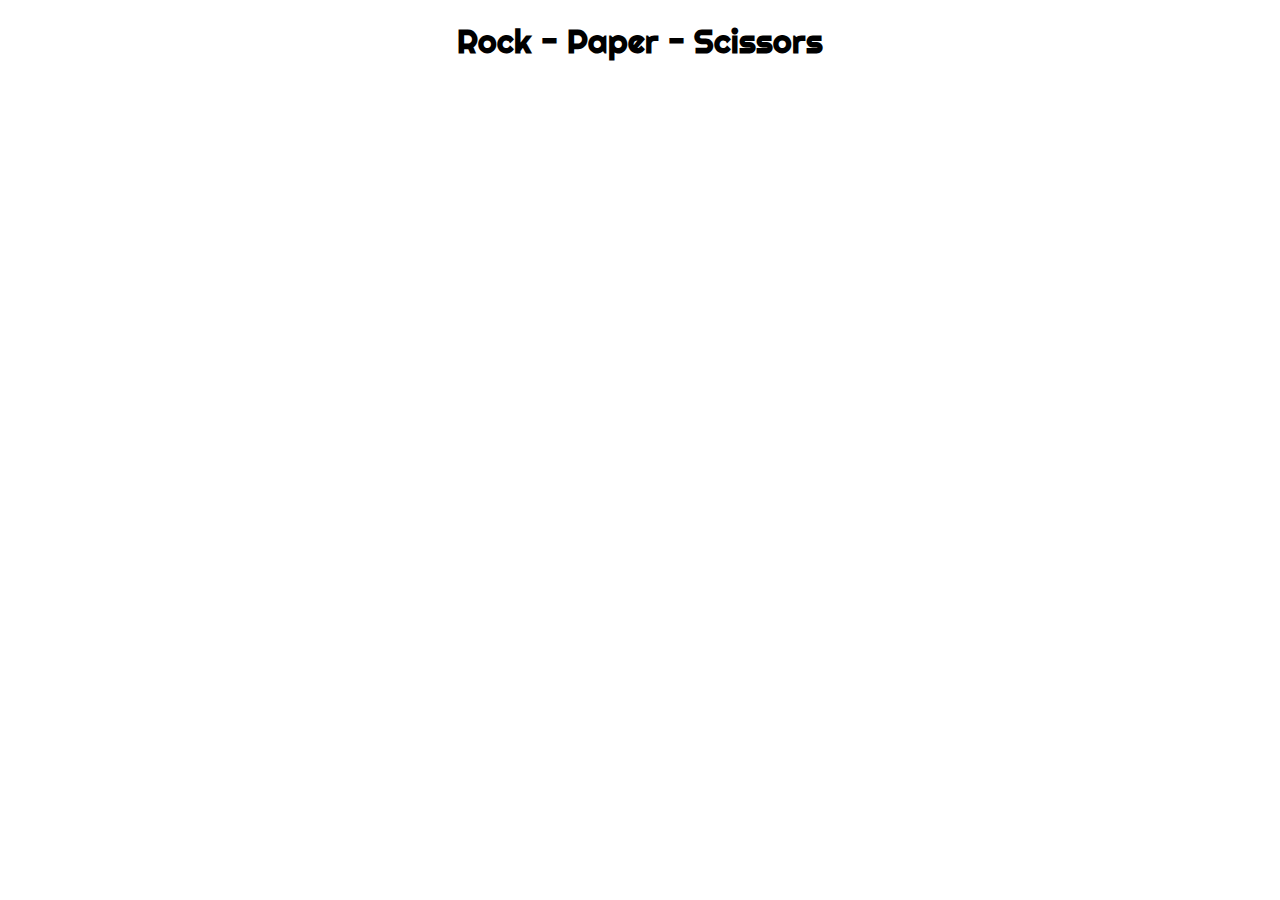
==== index.html @ 924370f8 "Basic game functionality implemented." ====
<!DOCTYPE html>
<html lang="en">
<head>
    <meta charset="UTF-8">
    <meta http-equiv="X-UA-Compatible" content="IE=edge">
    <meta name="viewport" content="width=device-width, initial-scale=1.0">
    <title>Rock - Paper - Scissors</title>

    <!-- Google Fonts -->
    <link rel="preconnect" href="https://fonts.googleapis.com">
    <link rel="preconnect" href="https://fonts.gstatic.com" crossorigin>
    <link href="https://fonts.googleapis.com/css2?family=Righteous&display=swap" rel="stylesheet">
    <!-- CSS Stylesheet -->
    <link rel="stylesheet" href="./assets/styles/main.css">
</head>
<body>
    
    <header>
        <h1>Rock - Paper - Scissors</h1>
        <!-- <button class="start">Start Game</button> -->
    </header>

    <script src="./assets/scripts/main-scripts.js"></script>
</body>
</html>
---- assets/styles/main.css ----
html {
    box-sizing: border-box;
}

*, *:before, *:after {
    box-sizing: inherit;
}

/* Visualize every element with a white box - debugging */
/* * {
    outline: 1px solid whitesmoke !important;
} */

body {
    margin: 0;
    padding: 0;
}

header {
    display: flex;
    flex-direction: column;
}

header h1 {
    text-align: center;
    font-family: 'Righteous', cursive, sans-serif;
}
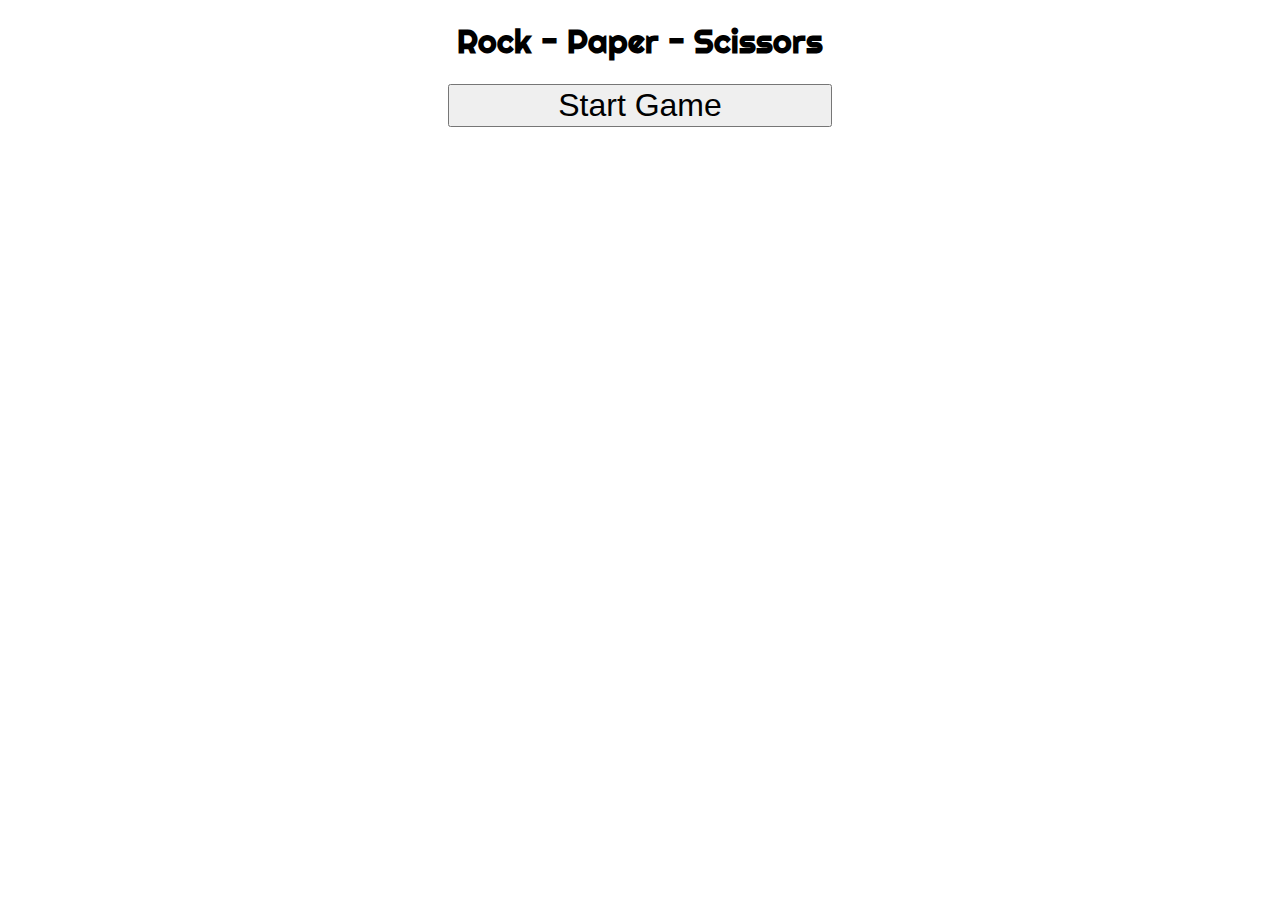
==== commit c13f38dc: "Implemented Start game button, added button event listener" ====
--- a/index.html
+++ b/index.html
@@ -17,7 +17,7 @@
     
     <header>
         <h1>Rock - Paper - Scissors</h1>
-        <!-- <button class="start">Start Game</button> -->
+        <button class="start">Start Game</button>
     </header>
 
     <script src="./assets/scripts/main-scripts.js"></script>
--- a/assets/styles/main.css
+++ b/assets/styles/main.css
@@ -21,9 +21,16 @@
 header {
     display: flex;
     flex-direction: column;
+    justify-content: center;
+    align-items: center;
 }
 
 header h1 {
     text-align: center;
     font-family: 'Righteous', cursive, sans-serif;
+}
+
+button {
+    width: 30%;
+    font-size: 2em;
 }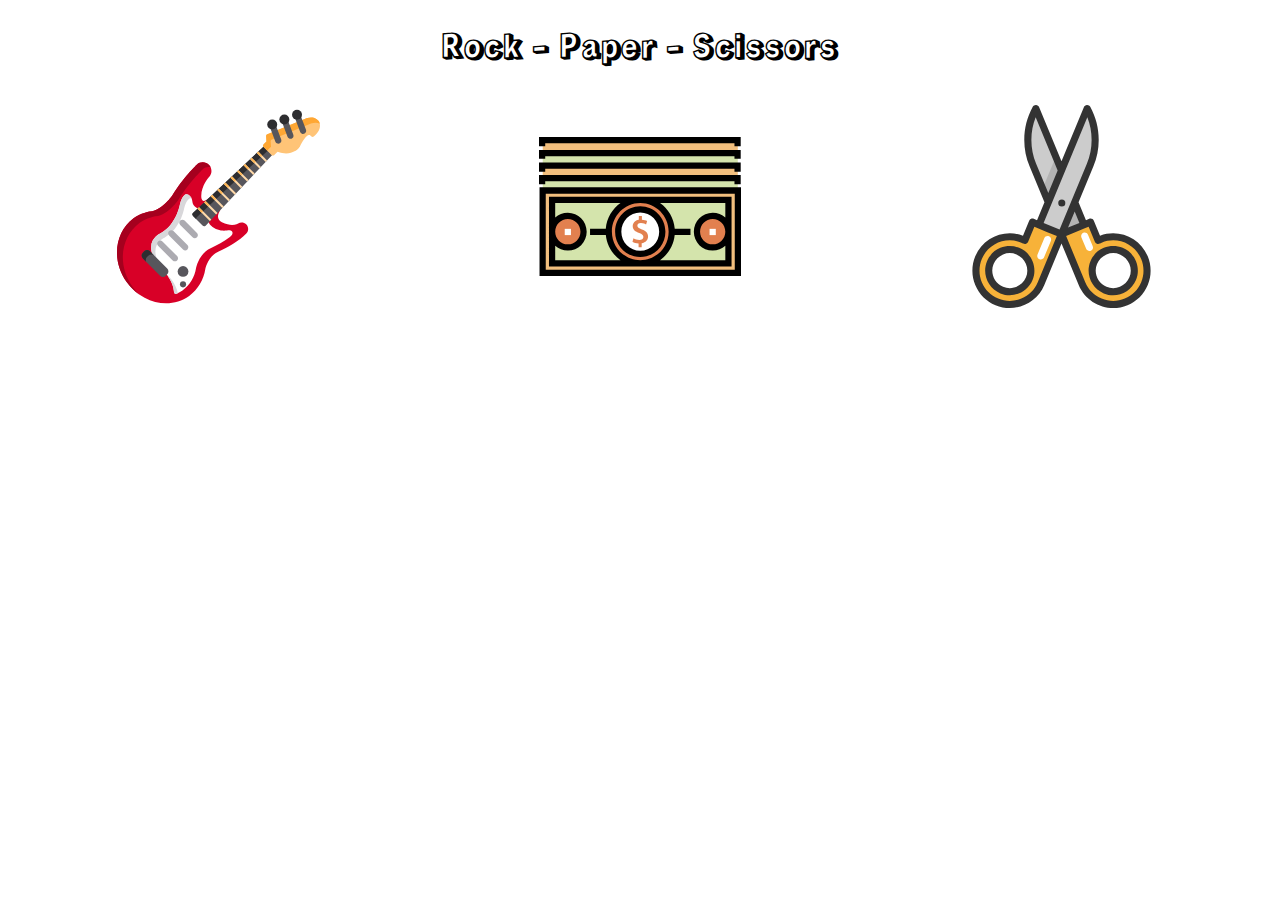
==== commit a1d1d61c: "Added svgs for rock, paper, scissors, created basic grid layout" ====
--- a/index.html
+++ b/index.html
@@ -10,15 +10,34 @@
     <link rel="preconnect" href="https://fonts.googleapis.com">
     <link rel="preconnect" href="https://fonts.gstatic.com" crossorigin>
     <link href="https://fonts.googleapis.com/css2?family=Righteous&display=swap" rel="stylesheet">
+
+    <!-- Google Fonts -->
+    <link rel="preconnect" href="https://fonts.googleapis.com">
+    <link rel="preconnect" href="https://fonts.gstatic.com" crossorigin>
+    <link href="https://fonts.googleapis.com/css2?family=Rampart+One&display=swap" rel="stylesheet">
+
     <!-- CSS Stylesheet -->
     <link rel="stylesheet" href="./assets/styles/main.css">
+
 </head>
 <body>
     
     <header>
-        <h1>Rock - Paper - Scissors</h1>
-        <button class="start">Start Game</button>
+        <h1>Rock - Paper - Scissors</h1>        
     </header>
+
+    <!-- Three Images: Rock - Paper - Scissors -->
+    <main>
+        <figure>
+            <img src="./assets/images/electric-guitar.svg" alt="Electric Guitar" title="Rock">
+        </figure>
+        <figure>
+            <img src="./assets/images/money-stack.svg" alt="Money Stack" title="Money">
+        </figure>
+        <figure>
+            <img src="./assets/images/scissors.svg" alt="Scissors" title="Scissors">
+        </figure>
+    </main>
 
     <script src="./assets/scripts/main-scripts.js"></script>
 </body>
--- a/assets/styles/main.css
+++ b/assets/styles/main.css
@@ -1,4 +1,3 @@
-
 
 html {
     box-sizing: border-box;
@@ -18,19 +17,24 @@
     padding: 0;
 }
 
-header {
-    display: flex;
-    flex-direction: column;
-    justify-content: center;
-    align-items: center;
+header h1 {
+    text-align: center;
+    font-family: 'Rampart One', cursive;
+    font-size: 2em;
 }
 
-header h1 {
-    text-align: center;
-    font-family: 'Righteous', cursive, sans-serif;
+main {
+    display: grid;
+    gap: 1em;
+    grid-template-columns: 1fr 1fr 1fr;
+    justify-items: center;
+    margin: 0 1em;
 }
 
-button {
-    width: 30%;
-    font-size: 2em;
-}+figure {
+    width: 50%;
+}
+
+img {
+    width: 100%;
+}
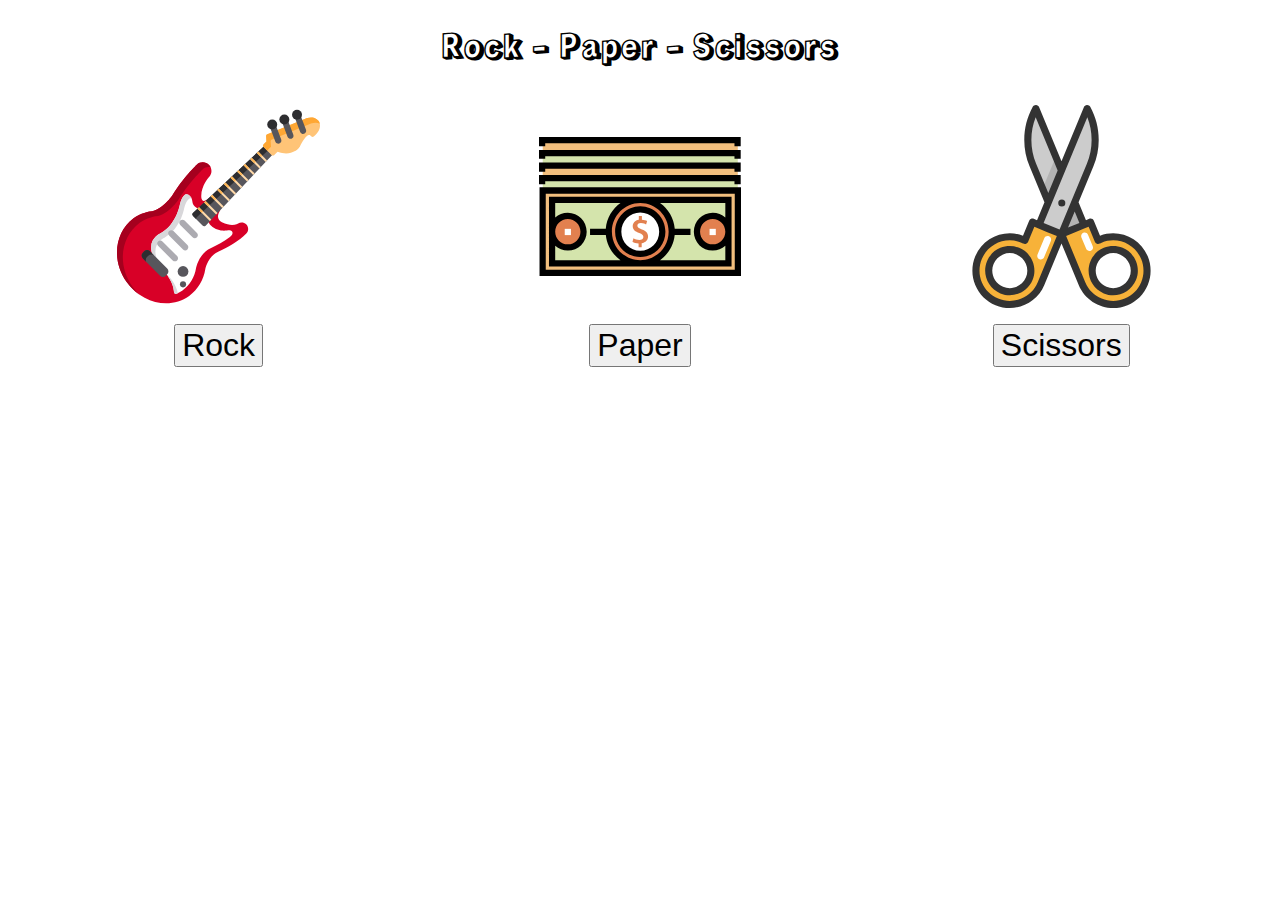
==== commit d545218e: "Functional game prototype complete" ====
--- a/index.html
+++ b/index.html
@@ -28,17 +28,25 @@
 
     <!-- Three Images: Rock - Paper - Scissors -->
     <main>
-        <figure>
+        <figure data-selection="rock">
             <img src="./assets/images/electric-guitar.svg" alt="Electric Guitar" title="Rock">
+            <button id="rock">Rock</button>
         </figure>
-        <figure>
+        <figure data-selection="paper">
             <img src="./assets/images/money-stack.svg" alt="Money Stack" title="Money">
+            <button id="paper" >Paper</button>
         </figure>
-        <figure>
+        <figure data-selection="scissors">
             <img src="./assets/images/scissors.svg" alt="Scissors" title="Scissors">
+            <button id="scissors">Scissors</button>
         </figure>
     </main>
 
+    <section>
+        <div class="results"></div>
+    </section>
+
+    <!-- <script src="./assets/scripts/test-script.js"></script> -->
     <script src="./assets/scripts/main-scripts.js"></script>
 </body>
 </html>--- a/assets/styles/main.css
+++ b/assets/styles/main.css
@@ -17,6 +17,11 @@
     padding: 0;
 }
 
+header {
+    display: grid;
+    grid-template-columns: 1fr;
+}
+
 header h1 {
     text-align: center;
     font-family: 'Rampart One', cursive;
@@ -28,13 +33,23 @@
     gap: 1em;
     grid-template-columns: 1fr 1fr 1fr;
     justify-items: center;
+    align-items: center;
     margin: 0 1em;
 }
 
 figure {
+    display: grid;
+    grid: 1fr;
+    justify-items: center;
+    align-items: center;
+    row-gap: 1em;
     width: 50%;
 }
 
 img {
     width: 100%;
 }
+
+button {
+    font-size: xx-large;
+}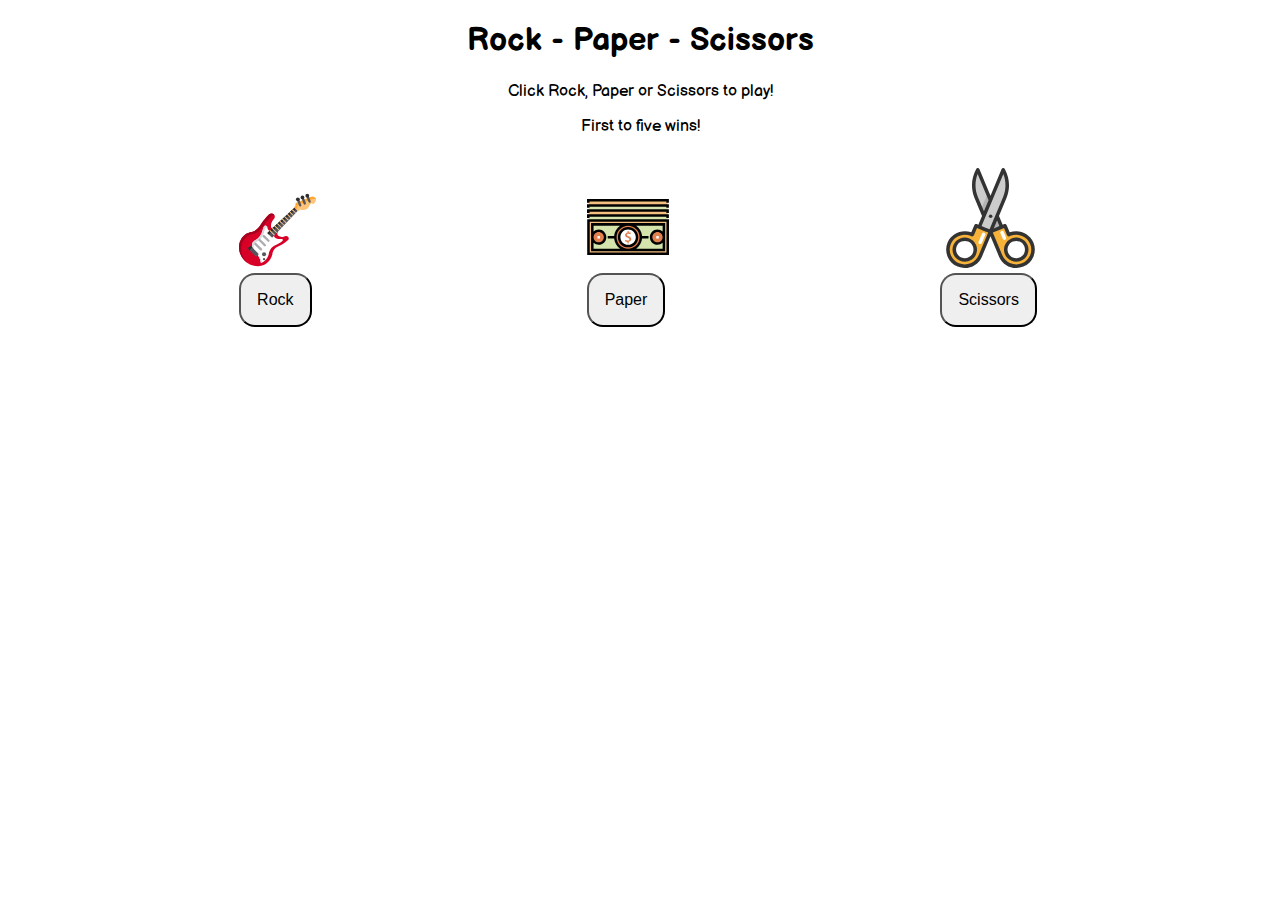
==== commit 1c4ffc68: "Functioning HTML skeleton" ====
--- a/index.html
+++ b/index.html
@@ -4,49 +4,51 @@
     <meta charset="UTF-8">
     <meta http-equiv="X-UA-Compatible" content="IE=edge">
     <meta name="viewport" content="width=device-width, initial-scale=1.0">
-    <title>Rock - Paper - Scissors</title>
+    <title>Rock Paper Scissors</title>
 
     <!-- Google Fonts -->
     <link rel="preconnect" href="https://fonts.googleapis.com">
     <link rel="preconnect" href="https://fonts.gstatic.com" crossorigin>
-    <link href="https://fonts.googleapis.com/css2?family=Righteous&display=swap" rel="stylesheet">
-
-    <!-- Google Fonts -->
-    <link rel="preconnect" href="https://fonts.googleapis.com">
-    <link rel="preconnect" href="https://fonts.gstatic.com" crossorigin>
-    <link href="https://fonts.googleapis.com/css2?family=Rampart+One&display=swap" rel="stylesheet">
+    <link href="https://fonts.googleapis.com/css2?family=Balsamiq+Sans&display=swap" rel="stylesheet">
 
     <!-- CSS Stylesheet -->
-    <link rel="stylesheet" href="./assets/styles/main.css">
+    <link rel="stylesheet" href="./assets/styles/idea-styles.css">
 
 </head>
 <body>
     
     <header>
-        <h1>Rock - Paper - Scissors</h1>        
+        <h1>Rock - Paper - Scissors</h1>
     </header>
 
-    <!-- Three Images: Rock - Paper - Scissors -->
+    <section>
+        <p>Click Rock, Paper or Scissors to play!</p>
+        <p>First to five wins!</p>
+    </section>
+
     <main>
-        <figure data-selection="rock">
-            <img src="./assets/images/electric-guitar.svg" alt="Electric Guitar" title="Rock">
-            <button id="rock">Rock</button>
+        <figure>
+            <img src="./assets/images/electric-guitar.svg" alt="Electric Guitar | Rock">
+            <button id="rock" data-player="rock">Rock</button>
         </figure>
-        <figure data-selection="paper">
-            <img src="./assets/images/money-stack.svg" alt="Money Stack" title="Money">
-            <button id="paper" >Paper</button>
+        <figure>
+            <img src="./assets/images/money-stack.svg" alt="Money | Paper">
+            <button id="paper" data-player="paper">Paper</button>
         </figure>
-        <figure data-selection="scissors">
-            <img src="./assets/images/scissors.svg" alt="Scissors" title="Scissors">
-            <button id="scissors">Scissors</button>
+        <figure>
+            <img src="./assets/images/scissors.svg" alt="Scissors">
+            <button id="scissors" data-player="scissors">Scissors</button>
         </figure>
     </main>
 
-    <section>
-        <div class="results"></div>
-    </section>
+    <div class="match-tracker"></div>
 
-    <!-- <script src="./assets/scripts/test-script.js"></script> -->
-    <script src="./assets/scripts/main-scripts.js"></script>
+    <div class="results"></div>
+
+    <div class="final-results"></div>
+
+    <div class="play-again"></div>
+
+    <script src="./assets/scripts/rock-paper-scissors.js"></script>
 </body>
-</html>+</html>
--- a/assets/styles/idea-styles.css
+++ b/assets/styles/idea-styles.css
@@ -0,0 +1,43 @@
+
+body {
+    font-family: 'Balsamiq Sans', cursive;
+}
+
+header h1 {
+    text-align: center;
+}
+
+section p {
+    text-align: center;
+}
+
+main {
+    display: flex;
+    justify-content: space-evenly;
+    flex-wrap: wrap;
+    align-items: flex-end;
+    /* display: grid; */
+    /* grid-template-columns: 1fr 1fr 1fr; */
+    /* gap: 2em; */
+}
+
+button {
+    font-size: 1em;
+    padding: 1em;
+    border-radius: 1em;
+}
+
+h2 {
+    text-align: center;
+    color: blue;
+}
+
+h3 {
+    text-align: center;
+    color: black;
+}
+
+.results {
+    text-align: center;
+    font-size: 1.5em;
+}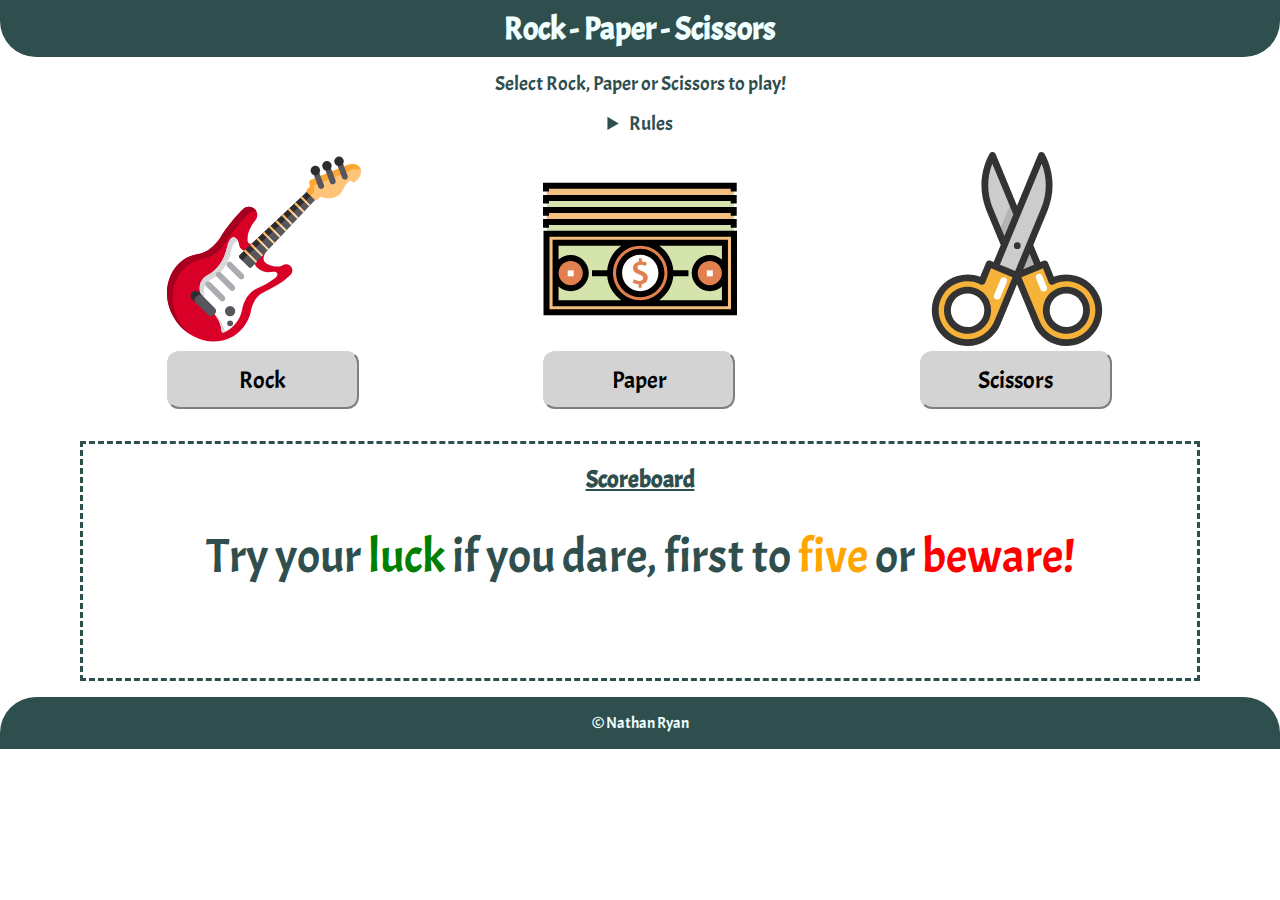
==== commit 83ba699f: "Rock Paper Scissors Prototype Complete" ====
--- a/index.html
+++ b/index.html
@@ -9,10 +9,13 @@
     <!-- Google Fonts -->
     <link rel="preconnect" href="https://fonts.googleapis.com">
     <link rel="preconnect" href="https://fonts.gstatic.com" crossorigin>
-    <link href="https://fonts.googleapis.com/css2?family=Balsamiq+Sans&display=swap" rel="stylesheet">
+    <link href="https://fonts.googleapis.com/css2?family=Acme&family=Hubballi&display=swap" rel="stylesheet">
+    <!-- <link href="https://fonts.googleapis.com/css2?family=Cherry+Swash&display=swap" rel="stylesheet"> -->
+    <!-- <link href="https://fonts.googleapis.com/css2?family=Original+Surfer&display=swap" rel="stylesheet"> -->
+    <!-- <link href="https://fonts.googleapis.com/css2?family=Balsamiq+Sans&display=swap" rel="stylesheet">  -->
 
     <!-- CSS Stylesheet -->
-    <link rel="stylesheet" href="./assets/styles/idea-styles.css">
+    <link rel="stylesheet" href="./assets/styles/main.css">
 
 </head>
 <body>
@@ -22,9 +25,15 @@
     </header>
 
     <section>
-        <p>Click Rock, Paper or Scissors to play!</p>
-        <p>First to five wins!</p>
+        <p>Select Rock, Paper or Scissors to play!</p>
+        <!-- <p>First to five wins!</p> -->
     </section>
+    <details>
+        <summary>Rules</summary>
+        <p>Rock > Scissors</p>
+        <p>Scissors > Paper</p>
+        <p>Paper > Rock</p>
+    </details>
 
     <main>
         <figure>
@@ -41,14 +50,33 @@
         </figure>
     </main>
 
-    <div class="match-tracker"></div>
+    <div class="match-tracker">
+        <h2 id="scoreboard">Scoreboard</h2>
+        <div class="welcome-challenge">
+            <p>Try your <span id="green">luck</span> if you dare, first to <span id="orange">five</span> or <span id="red">beware!</span></p>
+        </div>
+        <div class="final-results"></div>
+        <div class="champion">
+            <figure>
+                <img src="./assets/images/trophy.svg" alt="Championship Trophy">
+            </figure>
+        </div>
+        <div class="game-over">
+            <figure>
+                <img src="./assets/images/tombstone.svg" alt="Game Over">
+            </figure>
+        </div>
+    </div>
 
     <div class="results"></div>
 
-    <div class="final-results"></div>
-
     <div class="play-again"></div>
 
+    <footer>
+        <!-- <img id="rocket" src="./assets/images/rocketship.svg" alt="Rocketship"> -->
+        <p>&copy; Nathan Ryan</p>
+        <!-- Let's Go Oilers! -->
+    </footer>
     <script src="./assets/scripts/rock-paper-scissors.js"></script>
 </body>
 </html>
--- a/assets/styles/main.css
+++ b/assets/styles/main.css
@@ -0,0 +1,253 @@
+:root {
+    --color-darkslategray: darkslategray;
+    --color-azure: azure;
+}
+
+html {
+    box-sizing: border-box;
+}
+
+*, *:before, *:after {
+    box-sizing: inherit;
+}
+
+/* Visualize every element with a white box - debugging */
+/* * {
+    outline: 1px solid whitesmoke !important;
+  } */
+
+body {
+    font-family: 'Acme', sans-serif;
+    margin: 0;
+    padding: 0;
+    color: var(--color-darkslategray);
+    /* font-family: 'Cherry Swash', cursive; */
+    /* background-color: lightslategrey; */
+    /* font-family: 'Original Surfer', cursive; */
+    /* font-family: 'Balsamiq Sans', cursive; */
+}
+
+header {
+    /* background-color: lightgray; */
+    /* background-color: lavenderblush; */
+    background-color: var(--color-darkslategray);
+    border-bottom-left-radius: 2.25em;
+    border-bottom-right-radius: 2.25em;
+    padding: 0.5em;
+    margin: 0;
+}
+
+h1 {
+    margin: 0;
+    padding: 0;
+}
+
+header h1 {
+    text-align: center;
+    color: var(--color-azure);
+}
+
+section {
+    display: grid;
+    grid-template-columns: 1fr;
+    justify-items: center;
+    padding: 0.25em 0 0 0;
+}
+
+p {
+    margin: 0;
+    padding: 0;
+}
+
+section p {
+    text-align: center;
+    margin: 0.75em 0;
+    padding: 0.5em 0;
+    font-size: 1.25em;
+}
+
+section p:last-child {
+    margin: 0em;
+}
+
+details {
+    text-align: center;
+    font-size: 1.25em;
+    padding: 0.25em 0 0 0;
+}
+
+details p {
+    padding: 0.25em 0;
+}
+
+.instructions {
+    border: dashed red;
+    text-align: center;
+}
+
+.instructions p {
+    margin: 0;
+    font-size: 1.2em;
+}
+
+.match-tracker {
+    border: dashed darkslategray;
+    min-height: 15em;
+    margin: 1em 5em;
+}
+
+.welcome-challenge {
+    display: grid;
+    justify-content: center;
+    font-size: 3em;
+    text-align: center;
+    padding: 0.25em 1em 1em 1em;
+}
+
+#green {
+    color: green;
+}
+
+#orange {
+    color: orange;
+}
+
+#red {
+    color: red;
+}
+
+main {
+    display: flex;
+    justify-content: space-evenly;
+    flex-wrap: wrap;
+    align-items: flex-end;
+    margin-bottom: 1em;
+    /* align-items: stretch; */
+    /* display: grid; */
+    /* grid-template-columns: 1fr 1fr 1fr; */
+    /* gap: 2em; */
+}
+
+button {
+    font-size: 1.5em;
+    width: 8em;
+    padding: 0.5em 1em;
+    border-radius: 0.5em;
+    font-family: 'Acme', sans-serif;
+    background-color: lightgray;
+    border-color: lightgray;
+    /* font-family: 'Cherry Swash', cursive; */
+}
+
+figure {
+    margin: 0;
+    padding: 1em;
+}
+
+/* #rock {
+    background-image: url(../images/rock-background.jpg);
+    color: whitesmoke;
+} */
+
+#rock:hover {
+    color: black;
+    background-image: url(../images/rock-n-roll-wristband.svg);
+    background-size: contain;
+    background-repeat: no-repeat;
+    background-position: right;
+    border-color: black;
+    /* background-color: white; */
+    /* border-color: lightgray; */
+}
+
+/* #rock:active {
+    color: orange;
+    border-color: lightgray;
+} */
+
+/* #paper {
+    background-image: url(../images/paper-background.jpg);
+    color: green;
+} */
+
+#paper:hover {
+    color: black;
+    background-image: url(../images/paper-airplane.svg);
+    background-size: contain;
+    background-repeat: no-repeat;
+    background-position: right;
+    border-color: black;
+    /* color: rgb(121, 120, 119); */
+}
+
+/* #scissors {
+    background-image: url(../images/scissors-background.jpg);
+    background-origin: padding-box;
+    color: orange;
+} */
+
+#scissors:hover {
+    color: black;
+    background-image: url(../images/hand-scissors.svg);
+    background-size: contain;
+    background-repeat: no-repeat;
+    background-position: right;
+    border-color: black;
+}
+
+h2 {
+    text-align: center;
+    color: var(--color-darkslategray);
+}
+
+#scoreboard {
+    text-decoration: underline;
+}
+
+h3 {
+    text-align: center;
+    color: black;
+}
+
+.results {
+    text-align: center;
+    font-size: 1.5em;
+}
+
+.champion {
+    display: none;
+    grid-template-columns: 1fr;
+    justify-items: center;
+}
+
+.champion figure {
+    width: 20%;
+}
+
+.champion figure img {
+    width: 100%;
+}
+
+.game-over {
+    display: none;
+    grid-template-columns: 1fr;
+    justify-items: center;
+}
+
+.game-over figure {
+    width: 20%;
+}
+
+.game-over figure img {
+    width: 100%;
+}
+
+footer {
+    display: grid;
+    justify-content: center;
+    padding: 1em;
+    background-color: var(--color-darkslategray);
+    color: var(--color-azure);
+    border-top-left-radius: 2.25em;
+    border-top-right-radius: 2.25em;
+}